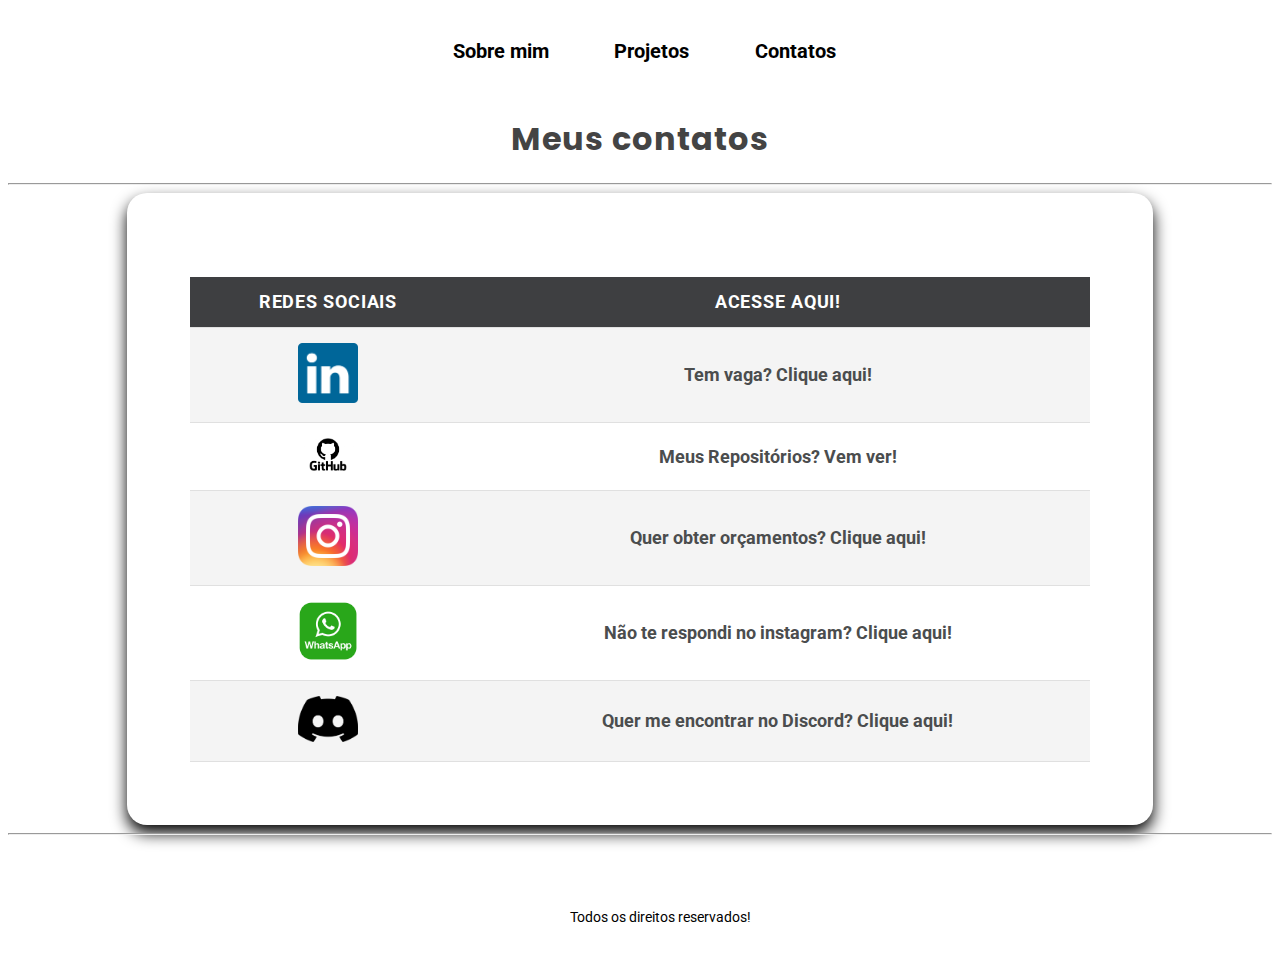
==== contatos.html @ af04a9a0 "Portifólio" ====
<!DOCTYPE html>
<html lang="pt-BR">
<head>
    <link rel="stylesheet" href="style.css">
    <meta charset="UTF-8">
    <meta name="viewport" content="width=device-width, initial-scale=1.0">
    <title>Meus Contatos</title>
</head>
<body>
    <header>
        <nav>
            <ul>
                <li class="menu" onclick="sobre()">Sobre mim</li>
                <li class="menu" onclick="projetos()">Projetos</li>
                <li class="menu" onclick="contatos()">Contatos</li>
            </ul>
        </nav>
    </header>
    <main>
        <h1 class="titulo-pagina">Meus contatos</h1>
        <hr>
        <div class="portfolio-container">
            <table>
              <tr>
                  <th>Redes Sociais</th>
                  <th>Acesse aqui!</th>
              </tr>
              <tr>
                  <td><img class="icone" src="./assets/linkedin.png" alt="LinkedIn"></td>
                  <td><a href="https://www.linkedin.com/in/guialbqrqe/">Tem vaga? Clique aqui!</a></td>
              </tr>
              <tr>
                  <td><img class="icone2" src="./assets/GitHub.png" alt="GitHub"></td>
                  <td><a href="https://github.com/GuiAlbqrqe">Meus Repositórios? Vem ver!</a></td>
                </tr>
                <tr>
                    <td><img class="icone" src="./assets/instagram.png" alt="Instagram"></td>
                    <td><a href="https://www.instagram.com/guialbqrqe/">Quer obter orçamentos? Clique aqui!</a></td>
                </tr>
                <tr>
                    <td><img class="icone3" src="./assets/Whatsapp.png" alt="Whatsapp"></td>
                    <td><a href="https://wa.me/5581998384483?text=Olá!+Queria+fazer+um+orçamento.">Não te respondi no instagram? Clique aqui!</a></td>
                </tr>
                <tr>
                    <td><img class="icone3" src="./assets/Discord.png" alt="Whatsapp"></td>
                    <td><a href="https://discord.com/invite/tWfWSYKh">Quer me encontrar no Discord? Clique aqui!</a></td>
                </tr>
          </table>  
          </div>
    </main>
    <hr>
    <footer>
        <p>Todos os direitos reservados!</p>
    </footer>
</body>
<script src="script.js"></script>
</html>
---- style.css ----
@import url('https://fonts.googleapis.com/css2?family=Poppins:wght@400;700&family=Roboto:wght@400;500&display=swap');

/* Estilo geral do nav */
nav {

    color: rgb(100, 98, 98);
    padding: 15px;
    text-align: center;
    width: 100%;
}

body {
    font-family: 'Roboto', sans-serif;
    background-image: url('../Portifólio/assets/paper.png'); /* textura */
    background-size: cover; /* Cobre toda a tela */
    background-repeat: no-repeat; /* Não repete */
    background-attachment: fixed; /* Mantém a textura fixa ao rolar a página */
    background-color: rgba(255, 255, 255, 0.9); /* Adiciona uma camada semi-transparente branca por cima */
}


h1, h2, h3 {
    font-family: 'Poppins', sans-serif;
    font-weight: 700;
}

section {
    padding: 60px 20px; /* Aumenta o espaçamento entre seções */
}

/* Estilo do menu */
.menu {
    color: #000000;
    font-size: 1.25rem; /* Use rem para tamanhos de texto */
    font-weight: bold;
    display: inline-block;
    margin-right: 5%;
    cursor: pointer;
    transition: color 0.3s ease;
}

.menu:hover {
    color: rgb(255, 68, 0);
    animation: pulsar 1.5 infinite;
    background-color: #edeef0;
    text-decoration: none;
    padding: 0.5rem 0.75rem;
    font-size: 18px;
    font-weight: 600;
    position: relative;
    transition: color 0.25s;

}

.titulo-pagina {
    text-align: center;
    font-family: 'Poppins', sans-serif; /* Usa Poppins para títulos */
    font-size: 2rem; /* Responsivo ao invés de 20px */
}

.div-imagem {
    text-align: center;
}

.imagem-pagina {
    width: 50%; /* Responsivo, se ajusta com a largura da página */
    max-width: 300px; /* Limite de tamanho */
    border-radius: 50%; /* Correção: 50% faz um círculo perfeito */
    transition: transform 0.3s ease; /* Animação suave para imagem */
}

.imagem-pagina:hover {
    transform: scale(1.05); /* Aumenta levemente a imagem ao passar o mouse */
}

.imagem-pagina-projetos {
    width: 100%; /* Responsivo */
    max-width: 400px;
    border-radius: 5px;
}

.sobre-mim {
    text-align: center;
    background-color: #fff;
    padding: 5%; /* Padding flexível */
    box-shadow: 0 8px 16px black;
    border-radius: 20px; /* Bordas mais arredondadas */
    width: 80%;
    max-width: 900px;
    margin: 0 auto;
}

.tecnologias {
    list-style: none; /* Remove os marcadores da lista */
    padding: 0;
    display: flex; /* Utiliza flexbox para alinhar horizontalmente */
    justify-content: center; /* Centraliza a lista */
    gap: 20px; /* Espaçamento entre os itens da lista */
}

.tecnologias li {
    display: flex; /* Para alinhar ícone e texto juntos */
    align-items: center; /* Centraliza verticalmente o ícone e o texto */
    font-size: 1.2rem; /* Aumenta o tamanho da fonte para os ícones e texto */
}

.tecnologias li i {
    margin-right: 10px; /* Espaçamento entre o ícone e o texto */
    font-size: 2rem; /* Ajusta o tamanho dos ícones */
}

/* Cores originais dos ícones */
.tecnologias li .fa-python {
    color: #306998; /* Cor original do Python */
}

.tecnologias li .fa-js {
    color: #F0DB4F; /* Cor original do Javascript */
}

.tecnologias li .fa-html5 {
    color: #E34F26; /* Cor original do HTML5 */
}

.tecnologias li .fa-css3-alt {
    color: #1572B6; /* Cor original do CSS3 */
}

.tecnologias li img {
    margin-right: 10px; /* Espaçamento entre o ícone e o texto */
    vertical-align: middle;
}

/* Estilo da tabela e container do portfólio */
.portfolio-container {
    text-align: center;
    background-color: #fff;
    padding: 5%; /* Padding flexível */
    box-shadow: 0 8px 16px black;
    border-radius: 20px; /* Bordas mais arredondadas */
    width: 80%;
    max-width: 900px;
    margin: 0 auto;
}

h1 {
    font-size: 2.5em;
    color: #444;
    margin-bottom: 20px;
    letter-spacing: 1px;
}

table {
    width: 100%;
    border-collapse: collapse;
    margin-top: 20px;
}

th, td {
    padding: 15px;
    text-align: center;
    font-size: 1.1em;
    border-bottom: 1px solid #e0e0e0;
}

th {
    background-color: #3e3f41;
    color: white;
    text-transform: uppercase;
    letter-spacing: 0.05em;
    font-weight: bold;
}

tr:nth-child(even) {
    background-color: #f4f4f4;
}

td a {
    color: #4b4d4e;
    text-decoration: none;
    font-weight: bold;
    transition: color 0.3s;
}

td a:hover {
    color: #f38507;
    text-decoration: underline;
}

tr:hover {
    background-color: #b0b2b3;
    transition: background-color 0.3s;
}

/* Estilo responsivo para telas menores */
@media (max-width: 768px) {
    table, th, td {
        font-size: 0.9em;
    }
    .portfolio-container {
        padding: 20px;
    }
}

@media (max-width: 576px) {
    .menu {
        display: block; /* Itens em bloco para telas menores */
        margin: 10px 0;
    }
    
    .imagem-pagina, .imagem-pagina-projetos {
        width: 80%; /* Redimensiona a imagem */
    }
    
    h1 {
        font-size: 1.5rem; /* Diminui o título para telas menores */
    }
    
    th, td {
        padding: 10px;
    }
}

/* Estilo dos ícones */
.icone, .icone2, .icone3 {
    width: 10vw; /* Responsivo: largura relativa à viewport */
    max-width: 60px; /* Limite de tamanho */
}

/* Estilo do footer */
footer {
    background-image: url('https://www.toptal.com/designers/subtlepatterns/patterns/paper.png');
    color: rgb(0, 0, 0);
    text-align: center;
    position: relative;
    bottom: 0;
    width: 100%;
    padding: 20px; /* Mais espaçamento no footer */
    margin-top: 40px; /* Espaço maior entre o conteúdo e o footer */
    font-size: 14px; /* Tamanho da fonte mais confortável */
}

/* Layout em grid para projetos */
.projetos-container {
    display: grid;
    grid-template-columns: repeat(auto-fit, minmax(300px, 1fr));
    gap: 20px; /* Espaço entre os itens do grid */
}

/* Layout em grid para contatos */
.contatos-container {
    display: grid;
    grid-template-columns: repeat(auto-fit, minmax(200px, 1fr));
    gap: 20px;
}

/* Scroll suave */
html {
    scroll-behavior: smooth; /* Scroll suave ao navegar entre seções */
}

/* Botão de Call to Action */
.button {
    background-color: #f85c50;
    color: white;
    padding: 10px 20px;
    border-radius: 5px;
    border: none;
    cursor: pointer;
    transition: background-color 0.3s ease;
}

.button:hover {
    background-color: #e14b3d; /* Cor ao passar o mouse */
}
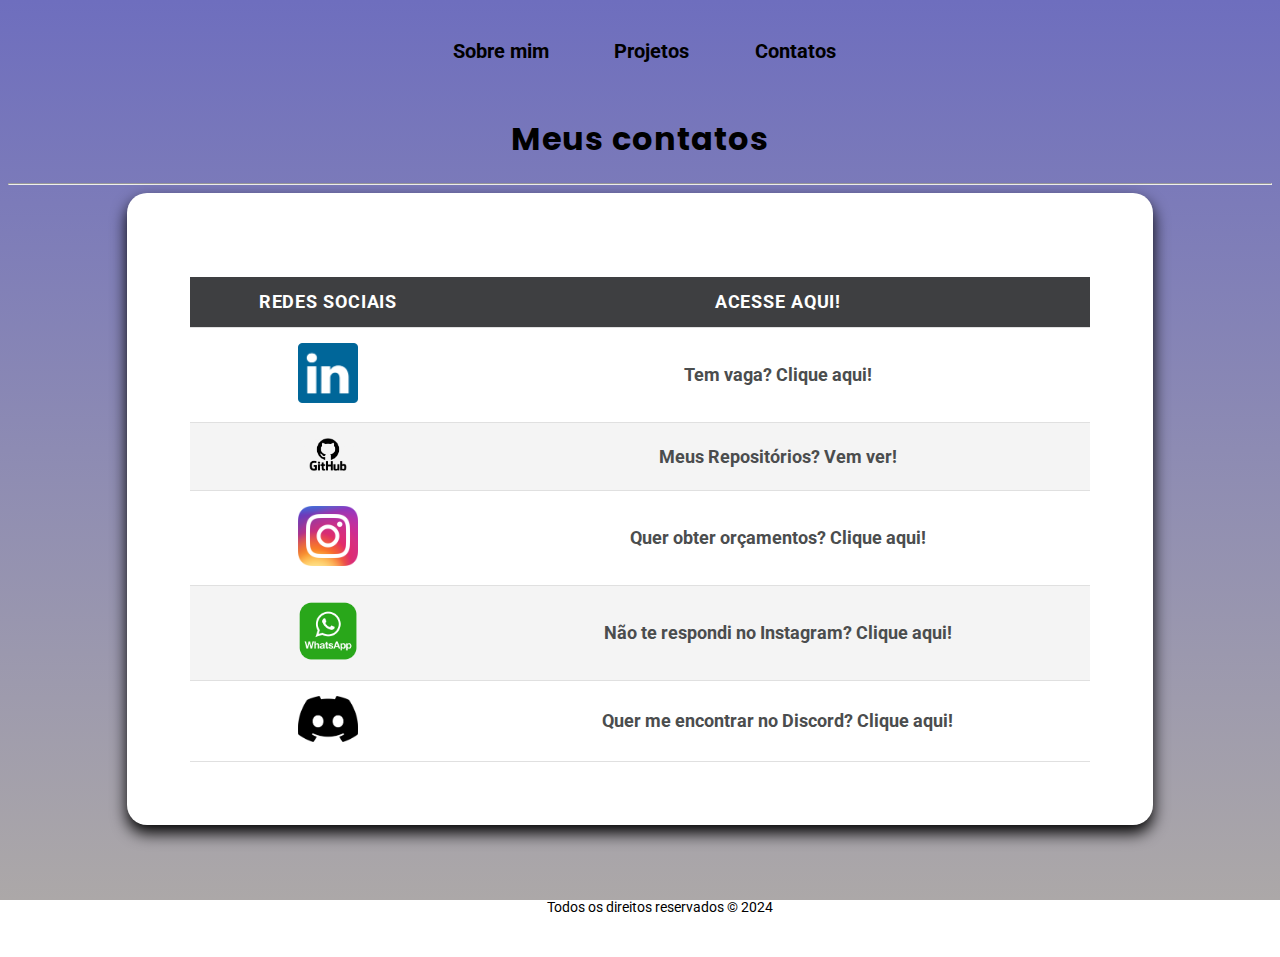
==== commit b756accd: "Implementing modernization in my portfolio" ====
--- a/contatos.html
+++ b/contatos.html
@@ -4,54 +4,61 @@
     <link rel="stylesheet" href="style.css">
     <meta charset="UTF-8">
     <meta name="viewport" content="width=device-width, initial-scale=1.0">
+    <link href="https://fonts.googleapis.com/css2?family=Poppins:wght@300;400;600&display=swap" rel="stylesheet">
     <title>Meus Contatos</title>
 </head>
 <body>
     <header>
         <nav>
-            <ul>
+            <ul class="nav-menu">
                 <li class="menu" onclick="sobre()">Sobre mim</li>
                 <li class="menu" onclick="projetos()">Projetos</li>
                 <li class="menu" onclick="contatos()">Contatos</li>
             </ul>
         </nav>
     </header>
+
     <main>
         <h1 class="titulo-pagina">Meus contatos</h1>
         <hr>
         <div class="portfolio-container">
-            <table>
-              <tr>
-                  <th>Redes Sociais</th>
-                  <th>Acesse aqui!</th>
-              </tr>
-              <tr>
-                  <td><img class="icone" src="./assets/linkedin.png" alt="LinkedIn"></td>
-                  <td><a href="https://www.linkedin.com/in/guialbqrqe/">Tem vaga? Clique aqui!</a></td>
-              </tr>
-              <tr>
-                  <td><img class="icone2" src="./assets/GitHub.png" alt="GitHub"></td>
-                  <td><a href="https://github.com/GuiAlbqrqe">Meus Repositórios? Vem ver!</a></td>
-                </tr>
-                <tr>
-                    <td><img class="icone" src="./assets/instagram.png" alt="Instagram"></td>
-                    <td><a href="https://www.instagram.com/guialbqrqe/">Quer obter orçamentos? Clique aqui!</a></td>
-                </tr>
-                <tr>
-                    <td><img class="icone3" src="./assets/Whatsapp.png" alt="Whatsapp"></td>
-                    <td><a href="https://wa.me/5581998384483?text=Olá!+Queria+fazer+um+orçamento.">Não te respondi no instagram? Clique aqui!</a></td>
-                </tr>
-                <tr>
-                    <td><img class="icone3" src="./assets/Discord.png" alt="Whatsapp"></td>
-                    <td><a href="https://discord.com/invite/tWfWSYKh">Quer me encontrar no Discord? Clique aqui!</a></td>
-                </tr>
-          </table>  
-          </div>
+            <table class="contatos-table">
+                <thead>
+                  <tr>
+                      <th>Redes Sociais</th>
+                      <th>Acesse aqui!</th>
+                  </tr>
+                </thead>
+                <tbody>
+                  <tr>
+                      <td><img class="icone" src="./assets/linkedin.png" alt="LinkedIn"></td>
+                      <td><a href="https://www.linkedin.com/in/guialbqrqe/" target="_blank">Tem vaga? Clique aqui!</a></td>
+                  </tr>
+                  <tr>
+                      <td><img class="icone" src="./assets/GitHub.png" alt="GitHub"></td>
+                      <td><a href="https://github.com/GuiAlbqrqe" target="_blank">Meus Repositórios? Vem ver!</a></td>
+                  </tr>
+                  <tr>
+                      <td><img class="icone" src="./assets/instagram.png" alt="Instagram"></td>
+                      <td><a href="https://www.instagram.com/guialbqrqe/" target="_blank">Quer obter orçamentos? Clique aqui!</a></td>
+                  </tr>
+                  <tr>
+                      <td><img class="icone" src="./assets/Whatsapp.png" alt="Whatsapp"></td>
+                      <td><a href="https://wa.me/5581998384483?text=Olá!+Queria+fazer+um+orçamento." target="_blank">Não te respondi no Instagram? Clique aqui!</a></td>
+                  </tr>
+                  <tr>
+                      <td><img class="icone" src="./assets/Discord.png" alt="Discord"></td>
+                      <td><a href="https://discord.com/invite/tWfWSYKh" target="_blank">Quer me encontrar no Discord? Clique aqui!</a></td>
+                  </tr>
+                </tbody>
+            </table>
+        </div>
     </main>
-    <hr>
+
     <footer>
-        <p>Todos os direitos reservados!</p>
+        <p>Todos os direitos reservados &copy; 2024</p>
     </footer>
+
+    <script src="script.js"></script>
 </body>
-<script src="script.js"></script>
-</html>+</html>
--- a/style.css
+++ b/style.css
@@ -2,8 +2,8 @@
 
 /* Estilo geral do nav */
 nav {
-
     color: rgb(100, 98, 98);
+    border-radius: 20px;
     padding: 15px;
     text-align: center;
     width: 100%;
@@ -11,13 +11,12 @@
 
 body {
     font-family: 'Roboto', sans-serif;
-    background-image: url('../Portifólio/assets/paper.png'); /* textura */
-    background-size: cover; /* Cobre toda a tela */
-    background-repeat: no-repeat; /* Não repete */
-    background-attachment: fixed; /* Mantém a textura fixa ao rolar a página */
-    background-color: rgba(255, 255, 255, 0.9); /* Adiciona uma camada semi-transparente branca por cima */
-}
-
+    background: linear-gradient(rgb(110, 110, 190),rgb(172, 168, 168)); 
+    background-size: cover;
+    background-repeat: no-repeat;
+    background-attachment: fixed;
+    background-color: rgba(255, 255, 255, 0.9);
+}
 
 h1, h2, h3 {
     font-family: 'Poppins', sans-serif;
@@ -25,13 +24,14 @@
 }
 
 section {
-    padding: 60px 20px; /* Aumenta o espaçamento entre seções */
+    padding: 60px 20px;
 }
 
 /* Estilo do menu */
 .menu {
     color: #000000;
-    font-size: 1.25rem; /* Use rem para tamanhos de texto */
+    border-radius: 20px;
+    font-size: 1.25rem;
     font-weight: bold;
     display: inline-block;
     margin-right: 5%;
@@ -41,21 +41,21 @@
 
 .menu:hover {
     color: rgb(255, 68, 0);
-    animation: pulsar 1.5 infinite;
+    animation: pulsar 0.5s infinite;
     background-color: #edeef0;
     text-decoration: none;
-    padding: 0.5rem 0.75rem;
+    padding: 0.25rem 0.30rem;
     font-size: 18px;
     font-weight: 600;
     position: relative;
     transition: color 0.25s;
-
 }
 
 .titulo-pagina {
-    text-align: center;
-    font-family: 'Poppins', sans-serif; /* Usa Poppins para títulos */
-    font-size: 2rem; /* Responsivo ao invés de 20px */
+    color: #000000;
+    text-align: center;
+    font-family: 'Poppins', sans-serif;
+    font-size: 2rem;
 }
 
 .div-imagem {
@@ -63,18 +63,18 @@
 }
 
 .imagem-pagina {
-    width: 50%; /* Responsivo, se ajusta com a largura da página */
-    max-width: 300px; /* Limite de tamanho */
-    border-radius: 50%; /* Correção: 50% faz um círculo perfeito */
-    transition: transform 0.3s ease; /* Animação suave para imagem */
+    width: 60%;
+    max-width: 350px;
+    border-radius: 60%;
+    transition: transform 0.3s ease;
 }
 
 .imagem-pagina:hover {
-    transform: scale(1.05); /* Aumenta levemente a imagem ao passar o mouse */
+    transform: scale(1.05);
 }
 
 .imagem-pagina-projetos {
-    width: 100%; /* Responsivo */
+    width: 100%;
     max-width: 400px;
     border-radius: 5px;
 }
@@ -82,52 +82,51 @@
 .sobre-mim {
     text-align: center;
     background-color: #fff;
-    padding: 5%; /* Padding flexível */
+    padding: 5%;
     box-shadow: 0 8px 16px black;
-    border-radius: 20px; /* Bordas mais arredondadas */
+    border-radius: 20px;
     width: 80%;
     max-width: 900px;
     margin: 0 auto;
 }
 
 .tecnologias {
-    list-style: none; /* Remove os marcadores da lista */
+    list-style: none;
     padding: 0;
-    display: flex; /* Utiliza flexbox para alinhar horizontalmente */
-    justify-content: center; /* Centraliza a lista */
-    gap: 20px; /* Espaçamento entre os itens da lista */
+    display: flex;
+    justify-content: center;
+    gap: 20px;
 }
 
 .tecnologias li {
-    display: flex; /* Para alinhar ícone e texto juntos */
-    align-items: center; /* Centraliza verticalmente o ícone e o texto */
-    font-size: 1.2rem; /* Aumenta o tamanho da fonte para os ícones e texto */
+    display: flex;
+    align-items: center;
+    font-size: 1.2rem;
 }
 
 .tecnologias li i {
-    margin-right: 10px; /* Espaçamento entre o ícone e o texto */
-    font-size: 2rem; /* Ajusta o tamanho dos ícones */
-}
-
-/* Cores originais dos ícones */
+    margin-right: 10px;
+    font-size: 2rem;
+}
+
 .tecnologias li .fa-python {
-    color: #306998; /* Cor original do Python */
+    color: #306998;
 }
 
 .tecnologias li .fa-js {
-    color: #F0DB4F; /* Cor original do Javascript */
+    color: #F0DB4F;
 }
 
 .tecnologias li .fa-html5 {
-    color: #E34F26; /* Cor original do HTML5 */
+    color: #E34F26;
 }
 
 .tecnologias li .fa-css3-alt {
-    color: #1572B6; /* Cor original do CSS3 */
+    color: #1572B6;
 }
 
 .tecnologias li img {
-    margin-right: 10px; /* Espaçamento entre o ícone e o texto */
+    margin-right: 10px;
     vertical-align: middle;
 }
 
@@ -135,9 +134,9 @@
 .portfolio-container {
     text-align: center;
     background-color: #fff;
-    padding: 5%; /* Padding flexível */
+    padding: 5%;
     box-shadow: 0 8px 16px black;
-    border-radius: 20px; /* Bordas mais arredondadas */
+    border-radius: 20px;
     width: 80%;
     max-width: 900px;
     margin: 0 auto;
@@ -204,18 +203,18 @@
 
 @media (max-width: 576px) {
     .menu {
-        display: block; /* Itens em bloco para telas menores */
+        display: block;
         margin: 10px 0;
     }
-    
+
     .imagem-pagina, .imagem-pagina-projetos {
-        width: 80%; /* Redimensiona a imagem */
-    }
-    
+        width: 80%;
+    }
+
     h1 {
-        font-size: 1.5rem; /* Diminui o título para telas menores */
-    }
-    
+        font-size: 1.5rem;
+    }
+
     th, td {
         padding: 10px;
     }
@@ -223,8 +222,8 @@
 
 /* Estilo dos ícones */
 .icone, .icone2, .icone3 {
-    width: 10vw; /* Responsivo: largura relativa à viewport */
-    max-width: 60px; /* Limite de tamanho */
+    width: 10vw;
+    max-width: 60px;
 }
 
 /* Estilo do footer */
@@ -235,16 +234,16 @@
     position: relative;
     bottom: 0;
     width: 100%;
-    padding: 20px; /* Mais espaçamento no footer */
-    margin-top: 40px; /* Espaço maior entre o conteúdo e o footer */
-    font-size: 14px; /* Tamanho da fonte mais confortável */
+    padding: 20px;
+    margin-top: 40px;
+    font-size: 14px;
 }
 
 /* Layout em grid para projetos */
 .projetos-container {
     display: grid;
     grid-template-columns: repeat(auto-fit, minmax(300px, 1fr));
-    gap: 20px; /* Espaço entre os itens do grid */
+    gap: 20px;
 }
 
 /* Layout em grid para contatos */
@@ -256,7 +255,7 @@
 
 /* Scroll suave */
 html {
-    scroll-behavior: smooth; /* Scroll suave ao navegar entre seções */
+    scroll-behavior: smooth;
 }
 
 /* Botão de Call to Action */
@@ -267,9 +266,25 @@
     border-radius: 5px;
     border: none;
     cursor: pointer;
-    transition: background-color 0.3s ease;
+    transition: background-color 0.5s ease;
 }
 
 .button:hover {
-    background-color: #e14b3d; /* Cor ao passar o mouse */
-}
+    background-color: #e14b3d;
+}
+
+.oculto {
+    display: none;
+}
+
+.sobre-mim.visivel {
+    display: block;
+}
+
+.instrucao {
+    text-align: center;
+    font-size: 16px;
+    color: #333;
+    margin-top: 10px;
+    font-weight: bold;
+}
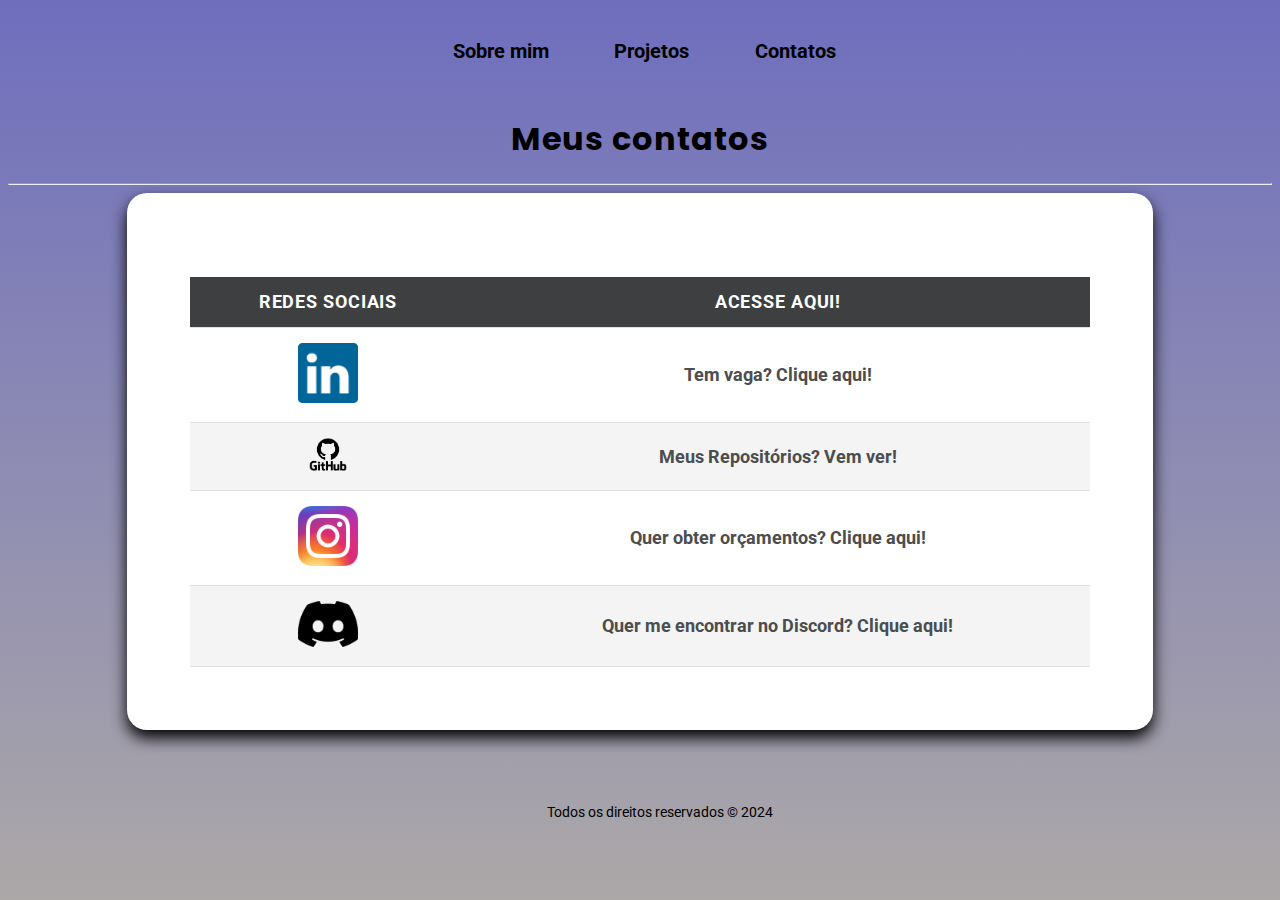
==== commit 77e74970: "implementing changes on portifólio" ====
--- a/contatos.html
+++ b/contatos.html
@@ -43,10 +43,6 @@
                       <td><a href="https://www.instagram.com/guialbqrqe/" target="_blank">Quer obter orçamentos? Clique aqui!</a></td>
                   </tr>
                   <tr>
-                      <td><img class="icone" src="./assets/Whatsapp.png" alt="Whatsapp"></td>
-                      <td><a href="https://wa.me/5581998384483?text=Olá!+Queria+fazer+um+orçamento." target="_blank">Não te respondi no Instagram? Clique aqui!</a></td>
-                  </tr>
-                  <tr>
                       <td><img class="icone" src="./assets/Discord.png" alt="Discord"></td>
                       <td><a href="https://discord.com/invite/tWfWSYKh" target="_blank">Quer me encontrar no Discord? Clique aqui!</a></td>
                   </tr>
